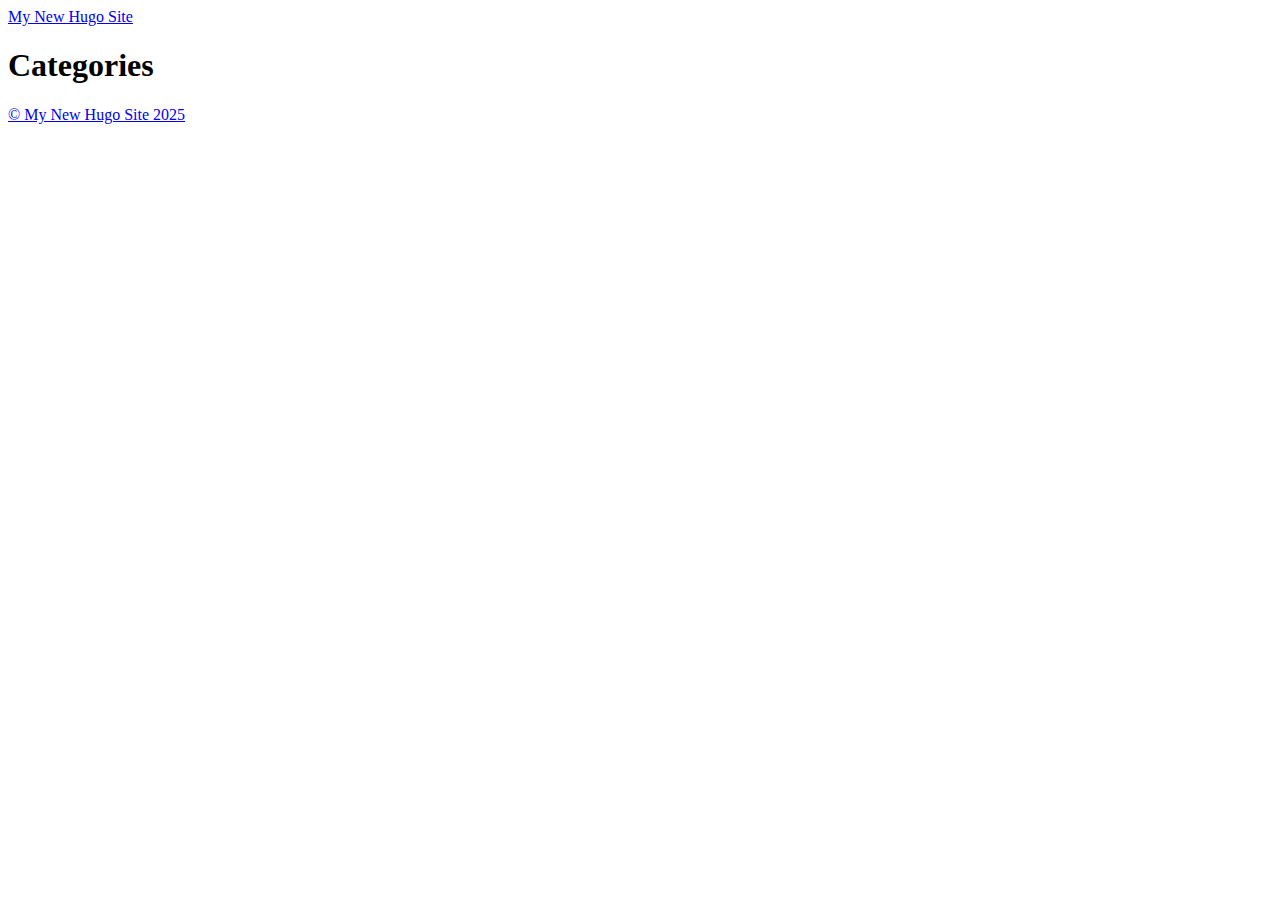
==== public/categories/index.html @ c6f1fd6d "Work tree update" ====
<!DOCTYPE html>
<html lang="en-us">
  <head><script src="/livereload.js?mindelay=10&amp;v=2&amp;port=1313&amp;path=livereload" data-no-instant defer></script>
    <meta charset="utf-8">
    <meta http-equiv="X-UA-Compatible" content="IE=edge,chrome=1">
    
    <title>My New Hugo Site</title>
    <meta name="viewport" content="width=device-width,minimum-scale=1">
    <meta name="description" content="">
    <meta name="generator" content="Hugo 0.143.1">
    
    
    
      <meta name="robots" content="noindex, nofollow">
    
    

    
<link rel="stylesheet" href="/ananke/css/main.min.css" >




    

    
      

    

    
    
      <link href="/categories/index.xml" rel="alternate" type="application/rss+xml" title="My New Hugo Site" />
      <link href="/categories/index.xml" rel="feed" type="application/rss+xml" title="My New Hugo Site" />
      
    

    
      <link rel="canonical" href="http://localhost:1313/categories/">
    

    <meta property="og:url" content="http://localhost:1313/categories/">
  <meta property="og:site_name" content="My New Hugo Site">
  <meta property="og:title" content="Categories">
  <meta property="og:locale" content="en_us">
  <meta property="og:type" content="website">

  <meta itemprop="name" content="Categories">
  <meta name="twitter:card" content="summary">
  <meta name="twitter:title" content="Categories">

	
  </head><body class="ma0 avenir bg-near-white development">

    

  <header>
    <div class="pb3-m pb6-l bg-black">
      <nav class="pv3 ph3 ph4-ns" role="navigation">
  <div class="flex-l justify-between items-center center">
    <a href="/" class="f3 fw2 hover-white no-underline white-90 dib">
      
        My New Hugo Site
      
    </a>
    <div class="flex-l items-center">
      

      
      <div class="ananke-socials"></div>

    </div>
  </div>
</nav>

      <div class="tc-l pv3 ph3 ph4-ns">
        <h1 class="f2 f-subheadline-l fw2 light-silver mb0 lh-title">
          Categories
        </h1>
        
      </div>
    </div>
  </header>


    <main class="pb7" role="main">
      
    
  <article class="cf pa3 pa4-m pa4-l">
    <div class="measure-wide-l center f4 lh-copy nested-copy-line-height nested-links mid-gray">
      
    </div>
  </article>
  <div class="mw8 center">
    <section class="ph4">
      
    </section>
  </div>

    </main>
    <footer class="bg-black bottom-0 w-100 pa3" role="contentinfo">
  <div class="flex justify-between">
  <a class="f4 fw4 hover-white no-underline white-70 dn dib-ns pv2 ph3" href="http://localhost:1313/" >
    &copy;  My New Hugo Site 2025 
  </a>
    <div><div class="ananke-socials"></div>
</div>
  </div>
</footer>

  </body>
</html>
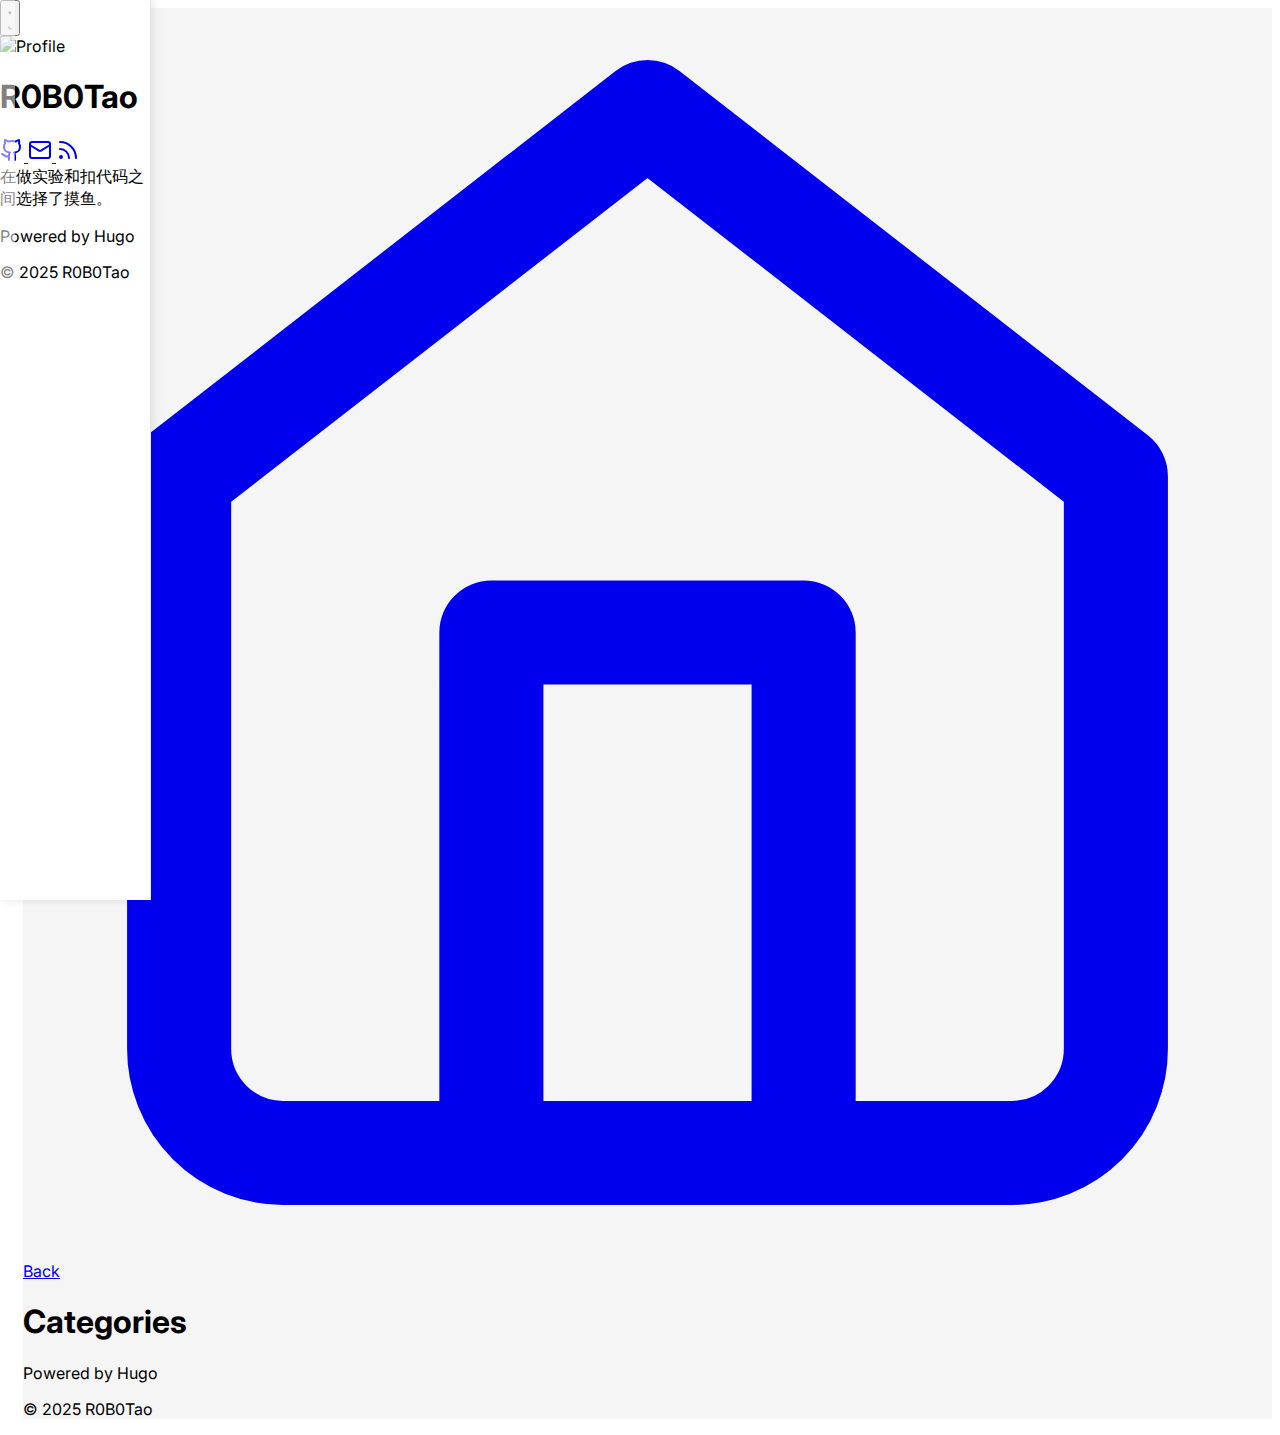
==== commit df8e8947: "New theme" ====
--- a/public/categories/index.html
+++ b/public/categories/index.html
@@ -1,112 +1,415 @@
 <!DOCTYPE html>
-<html lang="en-us">
-  <head><script src="/livereload.js?mindelay=10&amp;v=2&amp;port=1313&amp;path=livereload" data-no-instant defer></script>
-    <meta charset="utf-8">
-    <meta http-equiv="X-UA-Compatible" content="IE=edge,chrome=1">
-    
-    <title>My New Hugo Site</title>
-    <meta name="viewport" content="width=device-width,minimum-scale=1">
-    <meta name="description" content="">
-    <meta name="generator" content="Hugo 0.143.1">
-    
-    
-    
-      <meta name="robots" content="noindex, nofollow">
-    
-    
-
-    
-<link rel="stylesheet" href="/ananke/css/main.min.css" >
-
-
-
-
-    
-
-    
-      
-
-    
-
-    
-    
-      <link href="/categories/index.xml" rel="alternate" type="application/rss+xml" title="My New Hugo Site" />
-      <link href="/categories/index.xml" rel="feed" type="application/rss+xml" title="My New Hugo Site" />
-      
-    
-
-    
-      <link rel="canonical" href="http://localhost:1313/categories/">
-    
-
-    <meta property="og:url" content="http://localhost:1313/categories/">
-  <meta property="og:site_name" content="My New Hugo Site">
-  <meta property="og:title" content="Categories">
-  <meta property="og:locale" content="en_us">
-  <meta property="og:type" content="website">
-
-  <meta itemprop="name" content="Categories">
-  <meta name="twitter:card" content="summary">
-  <meta name="twitter:title" content="Categories">
-
-	
-  </head><body class="ma0 avenir bg-near-white development">
-
-    
-
-  <header>
-    <div class="pb3-m pb6-l bg-black">
-      <nav class="pv3 ph3 ph4-ns" role="navigation">
-  <div class="flex-l justify-between items-center center">
-    <a href="/" class="f3 fw2 hover-white no-underline white-90 dib">
-      
-        My New Hugo Site
-      
-    </a>
-    <div class="flex-l items-center">
-      
-
-      
-      <div class="ananke-socials"></div>
-
-    </div>
-  </div>
-</nav>
-
-      <div class="tc-l pv3 ph3 ph4-ns">
-        <h1 class="f2 f-subheadline-l fw2 light-silver mb0 lh-title">
-          Categories
+<html lang="en">
+<head><script src="/livereload.js?mindelay=10&amp;v=2&amp;port=1313&amp;path=livereload" data-no-instant defer></script>
+    <meta charset="UTF-8"/>
+<meta name="viewport" content="width=device-width, initial-scale=1.0"/>
+<title>
+    Categories | R0B0Tao
+</title>
+<link rel="icon" type="image/x-icon" href="/favicon.ico"/>
+<script src="https://cdn.tailwindcss.com"></script>
+<style>
+    @import url("https://fonts.googleapis.com/css2?family=Inter:wght@400;500;600;700&display=swap");
+
+    :root {
+        --sidebar-width: 150px;
+    }
+
+    body {
+        font-family: "Inter", sans-serif;
+    }
+
+     
+    ::-webkit-scrollbar {
+        width: 8px;
+    }
+
+    ::-webkit-scrollbar-track {
+        background: #f1f1f1;
+    }
+
+    ::-webkit-scrollbar-thumb {
+        background: #888;
+        border-radius: 4px;
+    }
+
+    ::-webkit-scrollbar-thumb:hover {
+        background: #555;
+    }
+</style>
+
+<style>
+    :root {
+         
+        --bg-primary: #F5F5F5;
+        --bg-secondary: #FFFFFF;
+        --bg-tertiary: #EFEFEF;
+        --text-primary: #000000;
+        --text-secondary: #666666;
+        --text-tertiary: #FFFFFF;
+        --border-color: #E5E5E5;
+        --brand-color: #9670d8;
+    }
+
+    :root[class~="dark"] {
+         
+        --bg-primary: #161618;
+        --bg-secondary: #1e1e20;
+        --bg-tertiary: #424243;
+        --text-primary: #FFFFFF;
+        --text-secondary: #a1a1a1;
+        --text-tertiary: #6c6c6c;
+        --border-color: #38383A;
+        --brand-color: #461375;
+    }
+</style>
+
+    <style>
+         
+        :root {
+            --sidebar-width: 150px;
+            --sidebar-collapsed: 15px;
+            --transition-time: 0.3s;
+            --shadow-color: rgba(0, 0, 0, 0.1);
+        }
+
+        :root[class~="dark"] {
+            --shadow-color: rgba(0, 0, 0, 0.3);
+        }
+
+        .sidebar-wrapper {
+            position: fixed;
+            left: 0;
+            top: 0;
+            height: 100vh;
+            width: var(--sidebar-width);
+            pointer-events: none;
+            z-index: 50;
+        }
+
+        .sidebar-trigger {
+            position: absolute;
+            left: 0;
+            top: 0;
+            height: 100%;
+            width: var(--sidebar-collapsed);
+            pointer-events: auto;
+            z-index: 52;
+            background-color: var(--bg-secondary);
+            opacity: 0;
+            transition: opacity var(--transition-time) ease;
+        }
+
+        .page-single .sidebar-trigger {
+            opacity: 0.5;
+        }
+
+        .sidebar {
+            position: absolute;
+            left: 0;
+            top: 0;
+            height: 100%;
+            width: var(--sidebar-width);
+            transition: all var(--transition-time) ease;
+            pointer-events: auto;
+            z-index: 51;
+            background-color: var(--bg-secondary);
+            border-right: 1px solid var(--border-color);
+            box-shadow: 2px 0 10px var(--shadow-color);
+            backdrop-filter: blur(10px);
+            -webkit-backdrop-filter: blur(10px);
+        }
+
+        .main-content {
+            transition: margin-left var(--transition-time) ease;
+            background-color: var(--bg-primary);
+            color: var(--text-primary);
+            min-height: 100vh;
+        }
+
+        .page-single .sidebar {
+            transform: translateX(
+                    calc(var(--sidebar-collapsed) - var(--sidebar-width))
+            );
+        }
+
+        .page-single .main-content {
+            margin-left: var(--sidebar-collapsed);
+        }
+
+        .page-single .sidebar-wrapper:hover .sidebar {
+            transform: translateX(0);
+        }
+
+        .sidebar-content {
+            width: 100%;
+            height: 100%;
+            opacity: 1;
+            transition: opacity var(--transition-time) ease;
+            color: var(--text-primary);
+            background-color: var(--bg-secondary);
+        }
+
+        .page-single .sidebar:not(:hover) .sidebar-content {
+            opacity: 1;
+        }
+
+        @media (max-width: 768px) {
+            .sidebar-wrapper {
+                width: var(--sidebar-width);
+            }
+
+            .sidebar {
+                transform: translateX(-100%);
+                background-color: var(--bg-secondary);
+            }
+
+            .page-single .sidebar {
+                transform: translateX(-100%);
+            }
+
+            .main-content {
+                margin-left: 0 !important;
+            }
+
+            .sidebar-overlay {
+                position: fixed;
+                top: 0;
+                left: 0;
+                right: 0;
+                bottom: 0;
+                background: rgba(0, 0, 0, 0.5);
+                opacity: 0;
+                visibility: hidden;
+                transition: all var(--transition-time) ease;
+                z-index: 49;
+                backdrop-filter: blur(4px);
+                -webkit-backdrop-filter: blur(4px);
+            }
+
+            .sidebar-wrapper.active .sidebar {
+                transform: translateX(0);
+            }
+
+            .sidebar-wrapper.active + .sidebar-overlay {
+                opacity: 1;
+                visibility: visible;
+            }
+        }
+
+         
+        .sidebar-content::-webkit-scrollbar {
+            width: 6px;
+        }
+
+        .sidebar-content::-webkit-scrollbar-track {
+            background: var(--bg-secondary);
+        }
+
+        .sidebar-content::-webkit-scrollbar-thumb {
+            background: var(--text-secondary);
+            border-radius: 3px;
+        }
+
+        .sidebar-content::-webkit-scrollbar-thumb:hover {
+            background: var(--brand-color);
+        }
+    </style>
+</head>
+<body class="page-single bg-[var(--bg-primary)]">
+<div class="sidebar-wrapper">
+    <div class="sidebar-trigger"></div>
+    <div class="sidebar">
+        <div class="sidebar-content overflow-y-auto">
+            <aside class="fixed left-0 top-0 h-screen w-[150px] bg-[var(--bg-secondary)] border-r border-[var(--border-color)] flex flex-col">
+    
+    <button onclick="toggleTheme()"
+            class="absolute top-4 left-4 w-6 h-6 rounded-full bg-[var(--bg-tertiary)] flex items-center justify-center transition-colors duration-200 hover:opacity-80">
+        
+        <svg class="w-4 h-4 text-[var(--text-secondary)] dark:hidden" fill="none" stroke="currentColor"
+             viewBox="0 0 24 24">
+            <path stroke-linecap="round" stroke-linejoin="round" stroke-width="2"
+                  d="M12 3v1m0 16v1m9-9h-1M4 12H3m15.364 6.364l-.707-.707M6.343 6.343l-.707-.707m12.728 0l-.707.707M6.343 17.657l-.707.707M16 12a4 4 0 11-8 0 4 4 0 018 0z">
+            </path>
+        </svg>
+        
+        <svg class="w-4 h-4 text-[var(--text-secondary)] hidden dark:block" fill="none" stroke="currentColor"
+             viewBox="0 0 24 24">
+            <path stroke-linecap="round" stroke-linejoin="round" stroke-width="2"
+                  d="M20.354 15.354A9 9 0 018.646 3.646 9.003 9.003 0 0012 21a9.003 9.003 0 008.354-5.646z"></path>
+        </svg>
+    </button>
+
+    
+    <div class="mt-14 px-2">
+        <div class="w-24 h-24 mx-auto rounded-full overflow-hidden border border-[var(--border-color)]">
+            <img src="https://i.pinimg.com/736x/69/97/95/699795feb68db46dfc4a8dc7c80359fd.jpg" alt="Profile"
+                 class="w-full h-full object-cover"/>
+        </div>
+    </div>
+
+    
+    <div class="mt-3 text-center px-2">
+        <h1 class="text-sm font-semibold text-[var(--text-primary)]">
+            R0B0Tao
         </h1>
-        
-      </div>
-    </div>
-  </header>
-
-
-    <main class="pb7" role="main">
-      
-    
-  <article class="cf pa3 pa4-m pa4-l">
-    <div class="measure-wide-l center f4 lh-copy nested-copy-line-height nested-links mid-gray">
-      
-    </div>
-  </article>
-  <div class="mw8 center">
-    <section class="ph4">
-      
-    </section>
-  </div>
-
-    </main>
-    <footer class="bg-black bottom-0 w-100 pa3" role="contentinfo">
-  <div class="flex justify-between">
-  <a class="f4 fw4 hover-white no-underline white-70 dn dib-ns pv2 ph3" href="http://localhost:1313/" >
-    &copy;  My New Hugo Site 2025 
-  </a>
-    <div><div class="ananke-socials"></div>
+    </div>
+
+    
+    <div class="mt-3 flex items-center justify-center space-x-2 px-2">
+        
+        <a href="https://github.com/yourusername" target="_blank" rel="noopener noreferrer" title="GitHub"
+           class="w-8 h-8 rounded-full bg-[var(--bg-tertiary)] hover:opacity-80 flex items-center justify-center transition-opacity">
+            
+            <svg class="w-5 h-5 text-[var(--text-secondary)]" xmlns="http://www.w3.org/2000/svg" width="24" height="24"
+                 viewBox="0 0 24 24" fill="none" stroke="currentColor" stroke-width="2" stroke-linecap="round"
+                 stroke-linejoin="round">
+                <path
+                        d="M15 22v-4a4.8 4.8 0 0 0-1-3.5c3 0 6-2 6-5.5.08-1.25-.27-2.48-1-3.5.28-1.15.28-2.35 0-3.5 0 0-1 0-3 1.5-2.64-.5-5.36-.5-8 0C6 2 5 2 5 2c-.3 1.15-.3 2.35 0 3.5A5.403 5.403 0 0 0 4 9c0 3.5 3 5.5 6 5.5-.39.49-.68 1.05-.85 1.65-.17.6-.22 1.23-.15 1.85v4"/>
+                <path d="M9 18c-4.51 2-5-2-7-2"/>
+            </svg>
+            
+        </a>
+        
+        <a href="mailto:your@email.com" target="_blank" rel="noopener noreferrer" title="Email"
+           class="w-8 h-8 rounded-full bg-[var(--bg-tertiary)] hover:opacity-80 flex items-center justify-center transition-opacity">
+            
+            <svg class="w-5 h-5 text-[var(--text-secondary)]" xmlns="http://www.w3.org/2000/svg" width="24" height="24"
+                 viewBox="0 0 24 24" fill="none" stroke="currentColor" stroke-width="2" stroke-linecap="round"
+                 stroke-linejoin="round">
+                <rect width="20" height="16" x="2" y="4" rx="2"/>
+                <path d="m22 7-8.97 5.7a1.94 1.94 0 0 1-2.06 0L2 7"/>
+            </svg>
+            
+        </a>
+        
+        <a href="/index.xml" target="_blank" rel="noopener noreferrer" title="RSS"
+           class="w-8 h-8 rounded-full bg-[var(--bg-tertiary)] hover:opacity-80 flex items-center justify-center transition-opacity">
+            
+            <svg class="w-5 h-5 text-[var(--text-secondary)]" xmlns="http://www.w3.org/2000/svg" width="24" height="24"
+                 viewBox="0 0 24 24" fill="none" stroke="currentColor" stroke-width="2" stroke-linecap="round"
+                 stroke-linejoin="round">
+                <path d="M4 11a9 9 0 0 1 9 9"/>
+                <path d="M4 4a16 16 0 0 1 16 16"/>
+                <circle cx="5" cy="19" r="1"/>
+            </svg>
+            
+        </a>
+        
+    </div>
+
+    
+    
+    <div class="mx-1.5 mt-3 px-4">
+        <div class="prose prose-sm max-w-none prose-p:mt-0 prose-p:mb-0 prose-headings:mt-0 prose-headings:mb-0 text-xs text-[var(--text-secondary)] leading-relaxed">
+            在做实验和扣代码之间选择了摸鱼。
+        </div>
+    </div>
+    
+
+    
+    <div class="mx-1.5 mt-3 px-4">
+        <div class="flex flex-wrap gap-1.5">
+            
+        </div>
+    </div>
+
+    
+    <div class="mt-auto py-1 text-center text-xs text-[var(--text-secondary)]">
+        <p>Powered by Hugo</p>
+        <p>&copy; 2025 R0B0Tao</p>
+    </div>
+</aside>
+        </div>
+    </div>
 </div>
-  </div>
-</footer>
-
-  </body>
-</html>
+
+<div class="sidebar-overlay" onclick="toggleSidebar()"></div>
+
+<main class="main-content flex-1 ml-[150px]">
+    
+<div class="flex">
+    
+    <div class="flex-1 p-6">
+        
+        <div class="mb-6">
+            
+            <a href="/"
+               class="inline-flex items-center text-[var(--text-secondary)] hover:text-[var(--ios-brand)] mb-4">
+                <svg xmlns="http://www.w3.org/2000/svg" class="h-4 w-4 mr-1" viewBox="0 0 24 24" fill="none"
+                     stroke="currentColor" stroke-width="2" stroke-linecap="round" stroke-linejoin="round">
+                    <path d="m3 9 9-7 9 7v11a2 2 0 0 1-2 2H5a2 2 0 0 1-2-2z"/>
+                    <polyline points="9 22 9 12 15 12 15 22"/>
+                </svg>
+                <span>Back</span>
+            </a>
+            
+            <h1 class="text-2xl font-bold text-[var(--text-primary)]">
+                Categories
+            </h1>
+        </div>
+
+        
+        <div class="space-y-6">
+            
+        </div>
+
+        
+        <div class="mt-8 text-right">
+            <div class="text-xs font-medium text-[var(--text-secondary)]">
+                <p>Powered by Hugo</p>
+                <p>&copy; 2025 R0B0Tao</p>
+            </div>
+        </div>
+    </div>
+</div>
+
+</main>
+</body>
+
+<script>
+    function toggleTheme() {
+        if (document.documentElement.classList.contains("dark")) {
+            document.documentElement.classList.remove("dark");
+            localStorage.theme = "light";
+        } else {
+            document.documentElement.classList.add("dark");
+            localStorage.theme = "dark";
+        }
+    }
+
+    if (
+        localStorage.theme === "dark" ||
+        (!("theme" in localStorage) &&
+            window.matchMedia("(prefers-color-scheme: dark)").matches)
+    ) {
+        document.documentElement.classList.add("dark");
+    } else {
+        document.documentElement.classList.remove("dark");
+    }
+
+    function toggleSidebar() {
+        const sidebarWrapper = document.querySelector(".sidebar-wrapper");
+        if (window.innerWidth <= 768) {
+            sidebarWrapper.classList.toggle("active");
+        }
+    }
+
+    window.addEventListener("resize", () => {
+        const sidebarWrapper = document.querySelector(".sidebar-wrapper");
+        if (window.innerWidth > 768) {
+            sidebarWrapper.classList.remove("active");
+        }
+    });
+
+    document.querySelector(".sidebar-content").addEventListener(
+        "touchmove",
+        (e) => {
+            if (window.innerWidth <= 768) {
+                e.stopPropagation();
+            }
+        },
+        {passive: true}
+    );
+</script>
+</html>